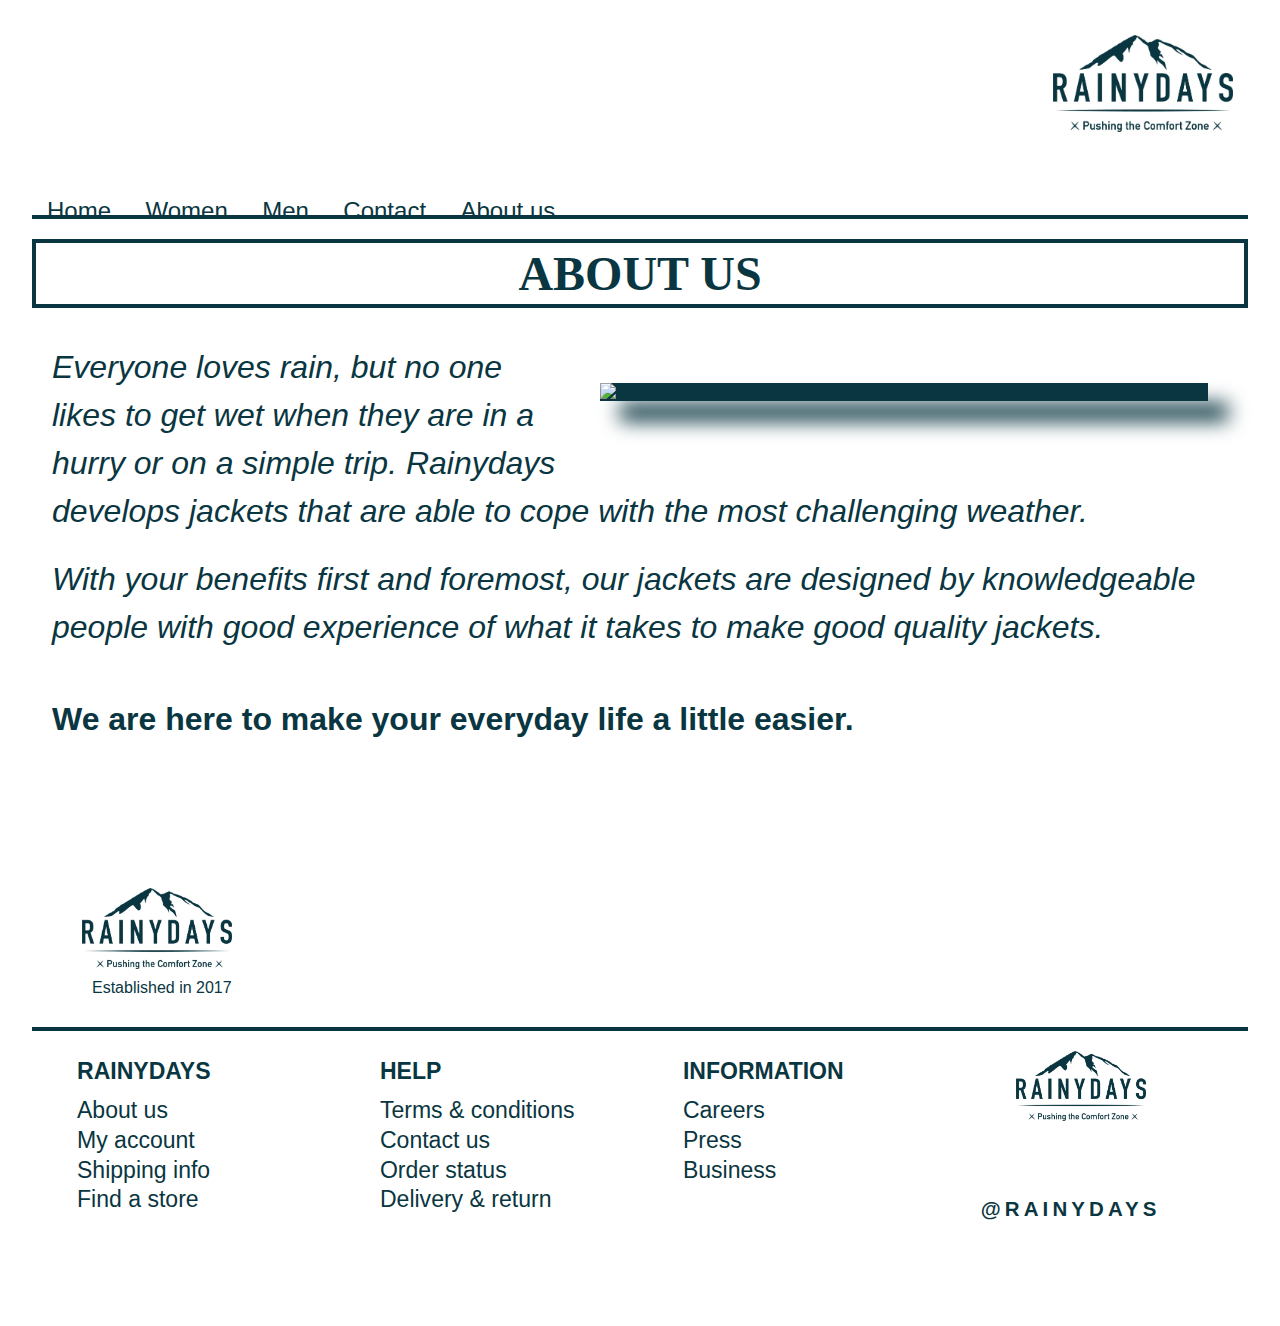
==== about.html @ 6f58545b "update css, update html" ====
<!DOCTYPE html>
<html lang="en">
<head>
    <meta charset="UTF-8">
    <meta http-equiv="X-UA-Compatible" content="IE=edge">
    <meta name="author" content="Rena Hashimi">
    <meta name="description" content="Rainydays - About us"/>
    <meta name="viewport" content="width=device-width, initial-scale=1.0">
    <link rel="stylesheet" href="css/styles.css">
    <script src="https://kit.fontawesome.com/e2e07e46bd.js" crossorigin="anonymous"></script>  
    <title>ABOUT US</title>
</head>
<body>
  <header>
    <div>
      <input type="button" id="back" onclick="history.go(-1);"> 
      <label for="back"><i class="fa-solid fa-arrow-left fa-2x" style="color: #0a3641;"></i></label>
    </div> 
    <div>
      <a href="index.html"><img class="headlogo" src="images/Logo/Logo.jpg" alt="Logo"></a>
    </div>
    <div>
      <input type="checkbox" id="menu-chechbox" />
      <label class="hide" for="menu-chechbox"><i class="fa fa-bars fa-2x" style="color: #0a3641;"></i>
      </label> 
      <nav class="nav1">
        <ul>
          <li><a href="index.html">Home</a></li>
          <li><a href="women.html">Women</a></li>
          <li><a href="men.html">Men</a></li>
          <li><a href="contact.html">Contact</a></li>
          <li><a href="about.html">About us</a></li>
        </ul>
       </nav>   
      </div>
      <div>
        <nav>
          <a class="profile" href="myaccount.html"><i class="fa-solid fa-user fa-2x" style="color: #0a3641;"></i></a>
          <a class="bag" href="cart.html"><i class="fa-solid fa-bag-shopping fa-2x" style="color: #0a3641;"></i></a>
       </nav>
      </div>
    </header>
    <main>
    <div class="line1"></div>
    <div><h1>ABOUT US</h1>
      <section class="ab-content">
        <div>
          <img class="img4" src="images/other/greenjacket-small.jpg" alt="Girl in green jacket">
         </div>
          <div class="ab-p">
            <p class="p1"> Everyone loves rain, but no one likes to get wet when they are in a hurry or on a simple trip. Rainydays develops jackets that are able to cope with the most challenging weather.</p> 
            <p class="p2"> With your benefits first and foremost, our jackets are designed by knowledgeable people with good experience of what it takes to make good quality jackets.</p> 
            <p class="p3">We are here to make your everyday life a little easier.
            </p>
          </div>
         </div>
     </section>
      <div>
         <img class="logo4" src="images/Logo/Logo.jpg"> 
         <p class="p4">Established in 2017</p>
      </div>
    </main>
    <footer>
      <div class="footline"></div>
      <section class="footer-x">
        <div class="foot1">
          <p class="foot-x">rainydays</p>
          <p>About us</p>
          <p>My account</p>
          <p>Shipping info</p>
          <p>Find a store</p>
        </div>
        <div class="foot1">
          <p class="foot-x">help</p>
          <p>Terms & conditions</p>
          <p>Contact us</p>
          <p>Order status</p>
          <p>Delivery & return</p>
        </div>
        <div class="foot1">
          <p class="foot-x">information</p>
          <p>Careers</p>
          <p>Press</p>
          <p>Business</p>
        </div>
          <div class="logos">
            <div> 
              <img class="footlogo" src="images/Logo/Logo.jpg" alt="Logo">
            </div>
           <div class="foot-logo">
            <div class="foot-content"><i class="fa-brands fa-square-instagram" style="color: #0a3641;"></i></div>
            <div class="foot-content"><i class="fa-brands fa-square-facebook" style="color: #0a3641;"></i></div>
            <div class="foot-content"><i class="fa-brands fa-square-twitter" style="color: #0a3641;"></i></div>  
           </div> 
            <p class="foot-lname">@rainydays</p>
          </div>
      </section>
    </footer>
</body>
</html>
---- css/styles.css ----
body {  
    font-family: 'Gill Sans', 'Gill Sans MT', Calibri, 'Trebuchet MS', sans-serif;
    margin: 0px;
    padding:  0px 10px;
    color: #0A3641;
}

ul {
    list-style: none;
    text-decoration: none;
    padding: 0;
    margin: 0;
}


nav li {
    list-style: none;
    text-decoration: none;
}
    
nav a {
    text-decoration: none;
    list-style: none;
}

nav a:hover {
    text-decoration: none;
    list-style: none;
}

h1 {
    display: block;
    font-family:Cambria, Cochin, Georgia, Times, 'Times New Roman', serif;
    font-size: 1.5em;
    list-style: none;
    text-decoration: none;
    text-align: center;
    justify-content: center;
    margin: 20px 0;  
    padding: 3px; 
    width: 100%;
    color: #0A3641;
    box-sizing: border-box;
    border: #0A3641 solid 4px;
    text-align: center;
}

h2, h3, h4  {
    text-decoration: none;
    list-style: none;
    font-size: 1.5em;
}


/*Header*/

header {
    display: grid;
    grid-template-columns: auto auto;
    grid-template-rows: auto auto;
    margin: 10px auto;
}  

.headlogo {
    display: flex;
    max-width: 100px;
    height: auto;
    margin: 15px;
    float: right;
}

#back, .nav1, #menu-chechbox {
    display: none;
}

#menu-chechbox:checked ~ nav {
    background-color: #fff;
    display: flex;
    width: 152px;
    position: absolute;
    float: left;
    line-height: 2;
    padding: 0;  
}

.nav1 a:hover {
    font-weight: bold;
}

.nav1 li {
    font-size: 1em;
    border: 1px solid #0A3641;
    width: 150px;
}

.nav1 a {
    color: #0A3641;   
    margin: 10px 15px;
}

.nav1 ul {
    display: block;
}

label {
    display: flex;
    margin: 22px;
    padding: 0%;
}

.bag, .profile {
    display: block;
    position: relative;
    margin: 20px 10px;
    float: right;
}


/*Index & Home*/

.container-x {
    min-width: 100%;
    justify-content: center;
    align-items: center;
}

.content-x {
    display: flex;
    margin: auto; 
    justify-content: center;
}

.background1 {
    display: block;
    background-image: url(/images/other/woods.jpg);
    height: 450px;
    background-color: #fff;
    background-repeat: no-repeat;
    background-size: cover;
    margin-top: 15px;
    margin-bottom: 15px;
    border: 3px solid #0A3641;
}   

.women, .men {
    display: flex;
    border: 5px solid #fff;
    box-sizing: border-box;
    color: #0A3641;
    margin: 15px 0;
    letter-spacing: 0.3em;
    align-items: center;
    justify-content: center;
    font-weight: bold;
}   

.women a, .men a {
    font-size: 2.5em;
    padding: 5px;
    margin: 20px;
    color: #fff;
    -webkit-text-fill-color: #fff;
    -webkit-text-stroke-width: 3px;
}

.sf p {
    font-family: Cambria, Cochin, Georgia, Times, 'Times New Roman', serif;
    font-size: 2em;
    text-align: center;  
    font-style: italic;
    font-weight: 200;
    letter-spacing: 0.5em;
}

.na-x {
    border-style: none;
    letter-spacing: 0.6em;
}

.na-x2 {

    width: 98%;
    position: relative;
    justify-content: center;
    align-items: center;
}

.na-nav1, .na-nav2 {
    display: flex;
    font-family: Cambria, Cochin, Georgia, Times, 'Times New Roman', serif;
    min-width: 100%;
    border: 4px solid;
    margin: 10px 0px;
    justify-content: space-evenly;
}

.na-nav1{
    border-image: linear-gradient(90deg, #0a3641, #dbdbdb) 30;
}

.na-nav2 {
    border-image: linear-gradient(90deg, #dbdbdb,#0a3641) 30;   
}

.na-img1 {
    width: 130px;
    margin: 10px;
}

.na-img2 {
    width: 130px;
    margin: 10px;
    cursor: pointer;
}

.name-na {
    font-size: 1.5em;
    color: #0A3641;
    margin: 40px 20px;
    font-style: initial;
    justify-content: center;
    letter-spacing: 0.2em;
}

.na-nav1 a, .na-nav2 a {
    text-decoration: none;
    list-style: none;
    cursor: pointer;
}

.na-p {
    font-size: 1.8em;
    font-weight: 300;
    text-align: center;
}


/*About us*/

.line1 {
    display: block;
    border: 2px solid; 
    border-color: #0A3641;
    margin-top: 10px;
}

.aboutus {
    margin-top: 3px;
    font-size: 30px;
    color: #0A3641;
}

.img4 {
    display: flex;
    width: 90%;
    margin: 10px auto 40px;
    justify-content: center;
    align-items: center;
    background: #0A3641;
    box-shadow: 10px 5px 10px #0A3641;
}

.p1 {
    color: #0A3641;
    margin: 20px;
    line-height: 1.5em;
    font-size: 1.5em;
    font-style: italic;
    margin: 10px 20px;
}

.p2 {
    color: #0A3641;
    margin: 20px;
    line-height: 1.5em;
    font-size: 1.5em;
    font-style: italic;
}

.p3 {
    color: #0A3641;
    font-weight: bold;
    font-size: 2em;
    margin: 20px;
    margin-top: 50px;
}

.ab-p {
    display: block;
}

.logo4 {
    display: block;
    width: 80px;
    margin-left: 40px;
    margin-top: 80px;
}

.p4 {
    display: block;
    color: #0A3641;
    margin-left: 30px;
    margin-top: 10px;
    font-size: 0.8em;
}


/*Women & Men*/

.site-name {
    display: block;
    margin: auto;    
    padding: 3px; 
    margin-top: 20px;
    width: 100%;
    color: #0A3641;
    font-size: 60px;
    text-align: center;
    box-sizing: border-box;
    border: #0A3641 solid 4px;
    text-align: center;
    -webkit-text-fill-color: transparent;
    -webkit-text-stroke-width: 3px;
}

.container1 { 
    display: grid; 
    width: 95%;
    grid-template-columns: 1fr 1fr;
    flex-wrap: wrap;
    justify-content: space-around;
    margin: 5px;
    padding: 5px;
    place-items: center;

}

.shop {
    border: #0A3641 solid 1px;
    width: 150px;
    height: 280px;
    margin-bottom: 20px;
}

.shop p {
    font-size: 16px;
    margin: 10px;
}

.shop span {
    float: right;
    font-size: 16px;
}

.shop-image {
    display: block;
    width: 80%;
    height: 150px;
    background-size: contain;
    background-repeat: no-repeat;
    margin: auto;
    padding: 10px;
    margin-top: 10px;
}

.bn {
    border: 1px solid #0A3641;
    box-sizing: border-box;
    background-color: #0A3641;
    width: 100px;
    height: 30px;
    list-style: none;
    font-size: 18px;
    text-align: center;
    margin: auto;
    padding: 4px;
    text-decoration: none;
}

.line5 {
    display: block;
    border: 3px solid; 
    border-color: #0A3641;
    margin-top: 30px;
}

.bn a {
    color: #ffffff;
    text-decoration: none;
    list-style: none;
    text-align: center;
    font-weight: lighter;
}


.img1 {
    background-image: url('/images/Jacket/oxygen.jpg');
}
.img2 {
    background-image: url('/images/Jacket/lake.jpg');
}
.img3 {
    background-image: url('/images/Jacket/ocean.jpg');
}
.img8 {
    background-image: url('/images/Jacket/flora.jpg')
}
.img5 {
    background-image: url('/images/Jacket/ozone.jpg');
}
.img6 {
    background-image: url('/images/Jacket/river.jpg');
}
.img7 {
    background-image: url('/images/Jacket/steam.jpg');

}


/*Product*/

.style1 {
    display: block;
    width: 100%;
    margin: auto;
    justify-content: center;
}

.product1 {
    display: block;
    width: 80%;
    height: auto;
    margin: 30px auto 10px;
}

.linex {
    display: block;
    border: 2px solid; 
    border-color: #0A3641;
    margin-top: 10px;
}

.line2 {
    display: block;
    border: 2px solid; 
    border-color: #0A3641;
    margin-top: 10px;
}


.flora1 {
    border: none;
    font-family: Georgia, 'Times New Roman', Times, serif;
    margin-bottom: 20px;
}

.price {
    display: block;
    color: #0A3641;
    text-align: center;
    font-weight: bold;
    font-size: 2em;
    letter-spacing: 0.5em;
}

.props {
    display: block;
    color: #0A3641;
    text-align: center;
    font-size: 1.3em;
    letter-spacing: 0.1em;
}

.line6 {
    display: block;
    border: 1px solid #0A3641; 
}

.atc {
    display: block;
    border: 3px solid #0A3641;
    box-sizing: border-box;
    list-style: none;
    text-decoration: none;
    width: 250px;
    height: auto;
    font-size: 1.5em;
    text-align: center;
    padding: 20px;
    margin: 25px auto 30px;
}

.atc a {
    list-style: none;
    text-decoration: none;
    color: #0A3641;
    font-weight: bolder;
}

.size {
    display: flex;
    width: 80%;
    justify-content: center;
    align-items: center;
    font-size: 2em;
    margin: 30px auto;
}

.size-x {
    border: 1px solid #0A3641;
    width: 30px;
    justify-content: center;   
    scale: 1.2;
}

.size-x:hover {
    font-weight: bolder;
    background-color: #0A3641;
    border-inline: 2px solid #000;
    color: #fff;
    width: 30px;
    padding: auto;
    justify-content: center;
}

.checkbox {
    display: block;
}

.sizes {   
     display: none;
}

form {   
    display: flex;
}   


/*Contact*/

.c-name {
    text-align: center;
    text-transform: uppercase;
    color: #0A3641;
    margin-top: 30px;
}

.shipping {
    text-align: center;
    font-size: 18px;
    letter-spacing: 2px;
    color: #0A3641;
}

.p-bold { 
    font-weight: bold;
}

.container4 {
    display: block;
    color: #0A3641;
    text-align: center;
}

.content2 {
    font-size: 18px;
    letter-spacing: 2px;
}

.container5 {
    display: flex;
    position: relative;
    width: 80%;
    height: auto;
    align-items: center;
    justify-content: center;
    margin: auto;
    border: 1px solid #0A3641;
}

.line-y {
    display: block;
    border: 2px solid#0A3641;
    margin-top: 10px;
}

.line-x {
    display: block;
    border: 2px solid #0A3641;
    margin-top: 10px;
}

.c-form {
    flex-direction: column;
    width: 95%;
    padding: 15px;
}

.name, .email, .phone {
    display: block;
    font-family:'Lucida Sans', 'Lucida Sans Regular', 'Lucida Grande', 'Lucida Sans Unicode', Geneva, Verdana, sans-serif;
    position: relative;
    background-color: #fff;
    color: #0A3641;
    margin: 10px;
    width: 90%;
    height: 30px;
    border: 1px solid #0A3641;
}

form textarea {
    font-size: 16px;
    width: 90%;
    outline: none;
    justify-content: center;
    margin: 10px;
    border: 1px solid #0A3641;
}

.m-button {
    font-size: 20px;
    background-color: #0A3641;
    color: #fff;
    width: 92%;
    margin: 10px;
    padding: 10px;
    align-items: center;
    text-transform: uppercase;
    font-weight: bold;
}

.medialogo {
    display: flex;
    margin-top: 20px;
    width: 100%;
    justify-content: center;
}

.content3 {
    margin: 10px;
    padding: 20px;
    scale: 3;

}
.logoname {
    text-transform: uppercase;
    font-size: 20px;
    text-align: center;
}


/*Cart / Checkout*/

.ch-name {
    font-family: 'Gill Sans', 'Gill Sans MT', Calibri, 'Trebuchet MS', sans-serif;
    text-transform: uppercase;
}

.os, .bi-text {
    display: block;
    text-transform: uppercase;
    margin-left: 20px;
    font-size: 16px;
    text-align: center;
}

.container6 {
    display: flex;
    width: 300px;
    height: 200px;
    align-items: center;
    justify-content: center;
    margin: auto;
    box-sizing: border-box;
    border: 1px solid #0A3641;
    color: #0A3641;
    flex-grow: 3;
    margin-bottom: 40px;
}

.ch-img {
    min-width: 100px;
    height: 120px;
    border: #0A3641;
    box-sizing: border-box;
    margin-right: 10px;
}

.box3 {
    margin-bottom: 30px;
}

.box4 .bi-text {
    margin: 10px;
}

.ch-text1 {
    width: 160px;
    padding: 5px;
    margin-bottom: 5px;
    font-size: 16px;

}

.ch-text2 {
    width: 160px;
    padding: 5px; 
}

.ch-st {
    text-transform: uppercase;
    font-weight: bold;
    background-color: #e8e9ea;
    margin-bottom: 20px;
}

.ch-text1 span, .ch-text2 span, .ch-st span {
    float: right;
}

.container7, .container8 {
    display: flex;
    width: 90%;
    position: relative;
    align-items: center;
    justify-content: center;
    margin: auto;
    color: #0A3641;
}

.ch-form {
    display: flex;
    align-items: center;
    flex-direction: column;
    flex-shrink: 2;
    color: #0A3641;
    width: 100%;
}

.name1, .address1 {
    width: 250px;
    margin: 10px;
    background-color: #d9d9d9;
}

.city1, .code1 {
    position: relative;
    width: 110px;
    margin: 10px;
    flex-direction: column;
    background-color: #d9d9d9;
}

.ch-form2 {
    display: flex;
    align-items: center;
    flex-direction: column;
    color: #0A3641;
    width: 100%;
}

.creditnr {
    width: 250px;
    margin: 10px;
    background-color: #d9d9d9;
}

.mount, .year, .cvv {
    position: relative;
    width: 62px;
    margin: 10px;
    flex-direction: column;
    background-color: #d9d9d9;
}

.ch-form3 {
    display: flex;
    flex-direction: column;
    width: 150px;
    margin: auto;
    justify-content: center;
    align-items: center;
}

.pay-logo {
    display: flex;
    border: 2px solid #0A3641;
    box-sizing: border-box;
    flex-direction: row;
    padding: 5px;
}

.content5 {
    margin: 5px;
    padding: 3px;
    scale: 1.5;
}

.w-a {
    font-size: 18px;
    margin-bottom: -15px;
}

.ch-button {
    background-color: #0A3641;
    width: 200px;
    font-size: 20px;
    margin-top: 20px;
    padding: 10px;
}

.ch-button a {
    text-decoration: none;
    list-style: none;
    color: #fff; 
}


/*Success*/

.success1 {
    display: block;
    width: 90%;
    justify-content: center;
    align-items: center;
    color: #0A3641;
    margin: auto;
}

.ty {
    display: flex;
    font-size: 3em;
    border: none;
    text-align: center;
    margin-top: 30px;
}

.ty-p {
    font-size: 1.5em;
    text-align: center;
    font-style: italic;
    margin-top: -25px;
}

.summary {
    display: flex;
    border: 1px solid #0A3641;
    font-size: 1em;
    align-items: center;
    justify-content: center;
    text-align: center;
    margin: 70px auto 60px;
    padding: 10px ;
}

.container9 {
    width: 100%;
    margin: auto;
}

.container9 img {
    display: block;
    width: 90px;
}

.sum1, .sum2, .sum3 { 
    display: flex;
    font-size: 1em;
    align-items: center;
    justify-content: center;
    text-align: center;
    padding: 10px;
    margin-bottom: 30px;
}

.sum1 p, .sum2 p, .sum3 p{ 
    display: block;
    width: 60%;
    padding: 10px;
    text-align: left;
}

.returnbt {
    display: block;
    border: 3px solid #0A3641;
    background-color: #fff;
    box-sizing: border-box;
    width: 250px;
    height: auto;
    font-size: 1.5em;
    text-align: center;
    margin-top: 20px;
    margin: auto;
    padding: 10px;
}

.returnbt a {
    text-decoration: none;
    list-style: none;
    color: #0A3641; 
}


/*My account*/

.mah1 {
    border: none;
    font-size: 2.5em;
    text-align: left;
    margin: 30px;
    margin-bottom: 60px;
}

.ma-form h2, .ma h3  {
    font-size: 2.2em;
    font-weight: 600;
}

.ma-form {
    display: block;
    width: 100%;
    color: #0A3641;
    font-weight: 400;
}

.email-ma, .password-ma, .email-ma2 {
    display: block;
    margin: 30px;
    width: 60%;
    height: 20px;
    font-weight: 700;
}

.ma-p1, .ma-p2 {
    margin-left: 30px;
    font-size: 1em;
    margin-top: -20px;
    margin-bottom: 20px;
}

.ma-p2 {
    margin-top: 20px;
}

.m-a-button {
    margin: 0px 30px 20px;
    background-color: #fff;
    color: #0A3641;
    font-size: 1.3em;
    border: 2px solid #0A3641;
    box-sizing: border-box;
}

.ma-join {
    margin-left: 30px;
    width: 70%;
}

.ma-form2 {
    display: block;
    color: #0A3641;
}


/*Footer*/

footer {
    min-height: 150px;
}

.footer-x {
    display: flex;
    height: 110%;
    font-size: 0.8em;
    margin: 10px 0px; 
    justify-content: space-around;
}

.foot1 {
    width: 25%;
    font-size: 0.9em;
    line-height: 1.2em;
    font-weight: 400;
    padding: 5px;
}

.foot1 p {
    margin: 2px 0;
}

.foot-x {
    text-transform: uppercase;
    font-weight: 600; 
    padding: 0 0 10px 0;
}

.logos {    
    display: grid;
    grid-template-rows: auto;
    float: right;
    justify-content: right;
}

.footlogo {
    display: block;
    float: right;
    width: 60px;  
    margin-right: 10px;
}

.foot-logo {
    display: flex;
    width: 60px;
    scale: 1.4;
    float: right;
    margin: 10px;
  
}

.foot-content {
    padding: 0px 5px;
    float: right;
}

.foot-lname {
    text-transform: uppercase;
    font-size: 0.7em;
    font-weight: 600;
    float: right;
    letter-spacing: 0.2em;
    margin-right: 6px;
    margin-top: -20px;
}

.line-end {
    border: 2px solid #0A3641;
    margin-top: 10px;
}

.footline {
    margin-top: 30px;
    display: block;
    border: 2px solid #0A3641;
}


/*MEDIA*/

@media only screen and (min-width: 570px) and (max-width: 749px) {



/*All html*/

h1 {
    text-align: center;
    font-size: 2em;
} 
   
/*Header*/    


header {
    display: grid;
}
    
.headlogo {
    min-width: 120px;
    height: auto;
    margin-top: 20px;
}

#menu-chechbox:checked ~ nav {
    width: 180px;
}

.nav1 li  {
    font-size: 1.5em;
    width: 180px;
}
    


/*Index & Home*/  
    
.women a, .men a {
    font-size: 3em;
    padding: 20px;
    height: auto;
}

.na-x2 {
    width: 90%;
    margin: auto;
}

.na-nav1, .na-nav2 {
    width: 100%;
    justify-content: space-evenly;
    
}

.na-img1, .na-img2 {
    width: 170px;
}

.name-na {
    font-size: 2em;
    margin: 50px 20px;
    letter-spacing: 0.4em;
}

.na-p {
    font-size: 2em;
    font-weight: 400;
}


/*About us*/

.img4 {
    background-image: url('/images/Other/greenjacket\ –\ medium.jpeg'); 
}
    

.p1, .p2 {
    font-size: 2em;
    margin-top: 30px;
}

.p3 {
    font-size: 2em;
    margin-bottom: 40px;
}

.logo4 {
    min-width: 120px;
    margin-top: 80px;
    margin-left: 40px;
}

.p4 {
    font-size: 1.2em;
    margin-left: 30px;
}

  
/*Women & Men*/
   

.container1 {
    display: grid;
    grid-template-columns: repeat(3, 1fr);
    width: 95%;
}

.shop {
    width: 180px;
}

.shop p {
    font-size: 18px;
    margin: 25px 20px 5px;
}
    
.shop span {
    float: right;
    font-size: 18px;
}

.bn {
    width: 80%;
}

.shop-image {
    width: 70%;
    margin: auto;
    margin-top: 10px;   
}


/*Contact*/

.container5 {
    width: 60%;
}

.foot-lname {
    font-size: 1.1em;
}



/*Product*/

.product1 {
    display: block;
    width: 50%;
}

.props {
    font-size: 1.4em;
}

.size-x {
    scale: 1.4;
}

    
/*Success*/
    
.success1 {
    display: block;
    width: 80%;
}
    
.ty {
    font-size: 3em;
}
    
.ty-p {
    font-size: 1.7em;
}
    
.summary {
    font-size: 1.2em;
}
    
.container9 img {
    display: block;
    margin: auto;
    justify-content: space-evenly;
    margin-top: 20px;
}
    
.sum1, .sum2, .sum3 { 
    display: block;
    width: 55%;
    margin: auto;
    border: 1px solid #0A3641;
    font-size: 1.2em;
    margin-bottom: 20px;
}
    
.sum1 p, .sum2 p, .sum3 p { 
    text-align: center;
    width: 90%;
}
    
.returnbt {
    margin-top: 40px;
}
    

/*Footer*/

.foot1 {
    font-size: 1.3em;
}

.footlogo {
    width: 80px;  
    margin: 10px 20px 30px;
}

.foot-logo {
    width: 60px;
    scale: 2;
 

}

.foot-lname {
    margin-right: 5px;
    margin-top: -3px;
}

.foot-content {
    margin: 2px;
}

}

@media only screen and (min-width: 750px) and (max-width: 999px) {

 /*All html*/

h1 {
    text-align: center;
    font-size: 3em;
}


 /*Header*/    

.headlogo {
    min-width: 140px ;
    height: auto;
}
    
.nav1 a {
    font-size: 2em;
}

#menu-chechbox:checked ~ nav {
    width: 200px;
}

.nav1 li  {
    font-size: 1em;
    width: 200px;
}


 /*Index & Home*/
    
.women a, .men a {
    font-size: 3.5em;
    padding: 10px;
    height: auto;
}

.na-x2 {
    width: 90%;
    margin: auto;
    margin-top: 50px;
}

.na-img1, .na-img2 {
    width: 230px;
    margin: 20px;
    padding: 5px;
}

.name-na {
    font-size: 3em;
    margin: 50px 20px;
    letter-spacing: 0.4em;
}

.na-p {
    font-size: 3em;
    font-weight: 400;
}


 /*About us*/   

.img4 {
    max-width: 90%;
    height: auto;
    margin: auto;
    background-image: url('/images/Other/greenjacket-medium.jpg'); 
}
    
.line1 {
    margin-top: 20px;
}

.p1, .p2, .p3, .p4 {
    font-size: 2.5em;
    margin: 40px;
}

.logo4 {
    margin: 0;
    min-width: 200px;
    margin-left: 50px;
    margin-top: 150px;
} 

.p4 {
    font-size: 1.5rem;
    margin-left: 45px;
}

    
/*Women & Men*/    
   
.container1 {
    display: grid;
    grid-template-columns: repeat(3, 1fr);
    width: 95%;
}

.shop {
    width: 200px;
}

.shop p {
    font-size: 18px;     
    margin: 30px 20px 10px;
}
    
.shop span {
    float: right;
    font-size: 18px;
}

.bn {
    width: 80%;
}
    
.shop-image {
    width: 60%;
    margin: auto;
    margin-top: 15px;
}

    
/*Contact*/

.name, .email, .phone {
    width: 60%;   
}


/*Product*/

.product1 {
    display: block;
    width: 50%;
}

.price {
    font-size: 2.6em;
}

.props {
    font-size: 1.9em;
}

.atc {
    margin: 40px auto;
}

.size-x {
    scale: 1.7;
}


/*Checkout*/
    
.container6 {
    display: grid;
    grid-template-columns: auto auto;
    width: 500px;
    height: 300px;
    padding: 10px;
    font-size: 24px;
}  

.ch-text1, .ch-text2, .ch-st {
    width: 250px;
    font-size: 22px;
}
    
.ch-img {
    margin: 20px;
    width: 180px;
    height: auto;
}

.box3 h2, .box4 h3, .box5 h3 {
    font-size: 1.2em;
}

.container7 input, .container8 input {
    font-size: 20px;
}

.name1, .address1, .creditnr {
    width: 310px;
}

.city1, .code1 {
    width: 140px;
}

.mount, .year, .cvv {
    width: 82px
}

.ch-button {
    width: 220px;
    font-size: 24px;
}


/*Success*/
    
.success1 {
    display: block;
    width: 90%;
    justify-content: center;
    align-items: center;
    color: #0A3641;
    margin: auto;
}
    
.ty {
    font-size: 4em;
}
    
.ty-p {
    font-size: 2em;
}
    
.summary {
    font-size: 1.5em;
}
    
.container9 {
    display: flex;
    width: 95%;
    padding: 10px;
}
    
.container9 img {
    margin: auto;
    justify-content: space-evenly;
    margin-top: 20px;
}
    
.sum1, .sum2, .sum3 { 
    display: block;
    width: 33%;
    margin: 0 10PX;
    border: 1px solid #0A3641;
    font-size: 1.2em;
    margin-bottom: 20px;
}
    
.sum1 p, .sum2 p, .sum3 p { 
    text-align: center;
    width: 90%;
}
    
.returnbt {
    margin-top: 40px;
}


/*My account*/

.ma-container {
    display: flex;
    margin: 0px 40px;
}

.email-ma, .password-ma, .email-ma2 {
    width: 70%;
    font-weight: 900;
}

.ma-p1, .ma-p2 {
    font-size: 1.2em;
}

.ma-form2 {
    margin-top: 115px;
}


/*Footer*/

.footer-x {
    margin: 10px;
}

.foot1 {
    font-size: 1.8em;
}

.footlogo {
    width: 100px;
    margin-bottom: 20px; 

}

.foot-logo {
    justify-content: right;
    width: 80px;
    scale: 2.4;
    margin: auto;
    margin-left: 30px;

}

.foot-lname {
    font-size: 1.3em;
    margin: 2px 20px;
  
}

.foot-content {
    margin: 2px;
    padding: 2px;
}


}

   
@media only screen and (min-width: 1000px) {

/*All html*/

body {
    width: 95%;
    margin: auto;

}
    
h1 {
    text-align: center;
    font-size: 3em;
}


/*Header*/ 
    
header {
   display: grid;
   grid-template-columns: auto auto;
   grid-template-rows: 1fr auto;
   margin-top: 20px;
}
    
.headlogo {
    min-width: 180px;
    height: auto;
}

.fa-solid {
    scale: 1.3;
    margin: 15px;
}

.hide {
    display: none;
} 
    
.nav1 {
    display: block;
    position: absolute;  
}

.nav1 li {
    display: inline;
    border: none;
    font-size: 1.5em; 
}

.nav1 ul {
    visibility: visible;
    border: none;
    margin-top: 50px;
    width: auto;
}
    
.nav1 a {
    margin-left: 15px; 
    justify-content: space-evenly;
}

.nav1 a:hover {
    font-weight: 700;
}


/*Index & Home*/
  
.content-x ul{
    display: flex;
    flex-direction: row;
}
    
.women, .men {
    min-width: 350px;
    height: auto;
    margin: 20px;  
    padding: 30px;
    font-size: 1.2em;
}   

.sf {
    font-size: 1.5em;
}

.women a, .men a {
    font-size: 2.5em;
    padding: 5px;
    margin: 10px;
    color: #fff;
}

.women a, .men a {
    font-size: 2.5em;
    margin: 15px;
    -webkit-text-stroke-width: 2px;
}

.na-x2 {
    width: 85%;
    margin: auto;
}

.na-nav1, .na-nav2 {
    width: 100%;
    border: 4px solid;
}
.na-nav1{
    border-image: linear-gradient(90deg, #0a3641, #dbdbdb) 30;
}

.na-nav2 {
    border-image: linear-gradient(90deg, #dbdbdb,#0a3641) 30;
}

.na-img1, .na-img2 {
    width: 300px;
    
}

.name-na {
    font-size: 4em;
    margin: 100px 10px auto 30px;
    letter-spacing: 0.4em;
}

.na-p {
    font-size: 4em;
    font-weight: 400;
    margin-top: 0;
}


/*Women & Men*/   

.container1 {
    display: grid;
    grid-template-columns: 1fr 1fr 1fr;
    grid-row: 1fr 1fr;
    width: 90%;
    margin: auto;
}

.shop {
    flex-wrap: wrap;
    width: 250px;
    height: 450px; 
    margin: 10px;
    flex-grow: 2;
}

.shop-image {
    width: 90%;
    height: 300px;
    margin: auto;
    margin-top: 20px;
    align-items: center;
    padding: 0%;
}

.shop p {
    font-size: 25px;
    margin: 25px 20px 15px;
}
    
.shop span {
    float: right;
    font-size: 28px;
    font-weight: bold;
}

.bn {
    width: 210px;
    height: 45px;
    font-size: 30px;
    margin: auto;
}
    

/*About us*/

.ab-content {
    max-width: 100%;
}

.img4 {
    display: block;
    max-width: 50%;
    min-width: 300px;
    float: right;
    margin: 40px;
    background: #0A3641;
    box-shadow: 20px 20px 20px #0A3641;   
}

.p1 {
    font-size: 2em;
    margin-top: 35px;
    text-align: left;
}

.p2, .p3  {
    font-size: 2em;
    text-align: left;
}

.logo4 {
    min-width: 150px;
    margin-left: 50px;
    margin-top: 150px;
}

.p4 {
    font-size: 1rem;
    margin-left: 60px;
}

.line1 {
    margin-top: 10px;
}
    
    
/*Product*/

.flora1 {
    margin-bottom: 40px;
    text-align: center;
    font-size: 3em;
}

.linex {
    opacity: 10%;
    height: 70px;
}

.style1 {
    display: flex;
    margin: 50px auto;
    flex-shrink: 2;
    width: 100%;
}

.product1 {
    display: block;
    width: 100%;
    max-width: 350px;
    align-items: center;
    padding: 0px 40px 0px 0px;
    margin: 0px 40px;
}

.price {
    display: block;
    font-size: 3em;
    font-weight: bold;
    text-align: center;
    margin: 30px auto 250px;
    letter-spacing: 0.5rem;
}

.props {
    font-size: 1.4em;
    text-align: center;
    padding: 0px 40px;
    margin: 0px 5px 20px
}

.props h2 {
    text-transform: uppercase;
    letter-spacing: 0.2em;
    font-size: -0.5em;

}
       
.atc li {
    display: flex; 
    justify-content: left; 
    margin: 20px 80px;
}    

.atc a { 
    font-size: 1em;
}

.atc {
    min-width: 60%; 
    height: auto;
    text-align: center;  
    justify-content: center;
}

.pro-b {
    display: block;
    width: 25%;
}

.size {
    display: flex;
    margin-top: 40px 80px;
    justify-content: center;
    font-size: 2em;
}

.size::before {
    position: absolute;
    content: "";
    height: 3px;
    width: 120px;
    float: right;
    opacity: 30%;
    background-color: #0A3641;
    margin-top: -100px    
}

.size-x {
    border: 1px solid #0A3641;
    justify-content: center;
    margin: 20px;
    scale: 1.3;
}
    

/*Contact*/

.container-contact {
    display: grid;
    grid-template-columns: auto auto;
    grid-template-rows: auto auto;
}

.container4 p, .shipping p, .logoname {
font-size: 24px;
}

.content4  {
    margin: 5px;
}

.container5 {
    max-width: 500px;
    margin-bottom: 30px;
}

.line-y {
    display: block;
    border-radius: 50%;
    width: 400px;
    margin: auto;
}

.line-x {
    position: absolute;
    left: 50%;
    height: 800px;
    margin: auto;
    border-radius: 50%;
}

.medialogo {
    margin-top: 80px;
}


/*Checkout*/
 
.content4 {
    display: grid;
    grid-template-columns: auto auto;
    width: 1000px;
    margin: auto;
}
    
.container6 {
    display: block;
    width: 400px;
    height: 590px;
    font-size: 24px;
    padding: auto;
}  

.ch-text1, .ch-text2, .ch-st {
    width: 350px;
    font-size: 24px;
    font-weight: 700;
    padding: 3px 20px;
}
    
.ch-img {
    margin: 30px;
    margin-left: 100px;
    width: 50%;
    height: auto;
}

.box3 h2, .box4 h3, .box5 h3 {
    font-size: 1.2em;
}

.container7 input, .container8 input {
    font-size: 20px;
}

.box5 h3 {
    margin-top: 70px
}
   
.ch-form3 {
    margin-top: 50px;
}

.name1, .address1, .creditnr {
    width: 310px;
}

.city1, .code1 {
    width: 140px;
}

.mount, .year, .cvv {
    width: 82px
}

.content5 {
    margin: 10px;
    scale:2;
}

.ch-button {
    width: 250px;
    font-size: 26px;
}


/*Success*/
    
.success1 {
    display: block;
    width: 70%;
    justify-content: center;
    align-items: center;
    color: #0A3641;
    margin: auto;
}
    
.ty {
    font-size: 4em;
}
    
.ty-p {
    font-size: 2em;
}
    
.summary {
    font-size: 1.8em;
    margin-bottom: 90px;
}
    
.container9 {
    display: flex;
    width: 100%;
    margin: 0PX;
}
    
.container9 img {
    display: block;
    margin: auto;
    justify-content: space-evenly;
    margin-top: 20px;
}
    
.sum1, .sum2, .sum3 { 
    display: block;
    width: 33%;
    margin: 10PX;
    border: 1px solid #0A3641;
    font-size: 1.2em;
    margin-bottom: 20px;
}
    
.sum1 p, .sum2 p, .sum3 p { 
    text-align: center;
    width: 80%;
    margin: auto;
}
    
.returnbt {
    margin-top: 40px;
}
    

/*My account*/

.ma-container {
    margin: 0px 40px;
}

.ma-form h2 {
    font-size: 2em;
}
    
.ma-form {
    display: block;
    border: 4px solid #0A3641;
    margin: 40px auto;
    padding: 10px 10px 30px;
    width: 500px;
    color: #0A3641;
    font-weight: 500;
    font-size: 1.3em;

}

.ma-form2 {
    display: flex;
    margin: 40px auto 0px;
    color: #0A3641;
    border: 4px solid #0A3641;
    border-radius: 50px;
    min-width: 800px;
    max-width: 1100px;
    justify-content: center;
    align-items: center;
    font-size: 1.5em;
}

.ma-join {
    max-width: 70%; 
    font-size: 1.4rem;
}

.email-ma, .password-ma {
    font-size: 0.8em;
}
    
.email-ma2 {
    width: 80%;
    font-size: 0.8em;
}

.m-a-button {
    height: 40px;
    margin-top: 20px;
}

.ma-p1, .ma-p2 {
    margin-bottom: -8px;
}
    
      
/*Footer*/

footer { 
    height: 250px;
}

.footer-x {
    width: 90%;
    margin: auto 40px;
    justify-content: center;
    margin-top: 20px;
}
    
.foot1 {
   
    font-size: 1.8em;
    width: 30%;
}

.footlogo {
    width: 130px;
    margin-bottom: 40px; 
    margin-right: 20px;
}

.foot-logo {
    scale: 2.8;
    margin-left: 60px;
}

.foot-lname {
    font-size: 1.6em;
    margin-top: -80px;
}
}

@media only screen and (min-width: 1800px) {

body {
    width: 80%;
    height: 100vh;
    margin: auto;
 }

 /*Header*/

 header {
    width: 90%;
    margin: auto;
 }

 .fa-2x {
    font-size: 2.4em;
 }

 .nav1 li { 
    font-size: 2em;
 }


/*Index / Home*/

.na-x2 {
    max-width: 70%;
}


/*Success*/

.success1 {
    width: 70%;
    margin: auto;
}


/*Footer*/

.footline {
    margin-bottom: 40px;
}

.footer-x {
    width: 80%;
    margin: auto;
    font-size: 1em;
}

.footlogo {
    width: 160px;
}

.foot-lname {
    margin-top: -60px;
}
}
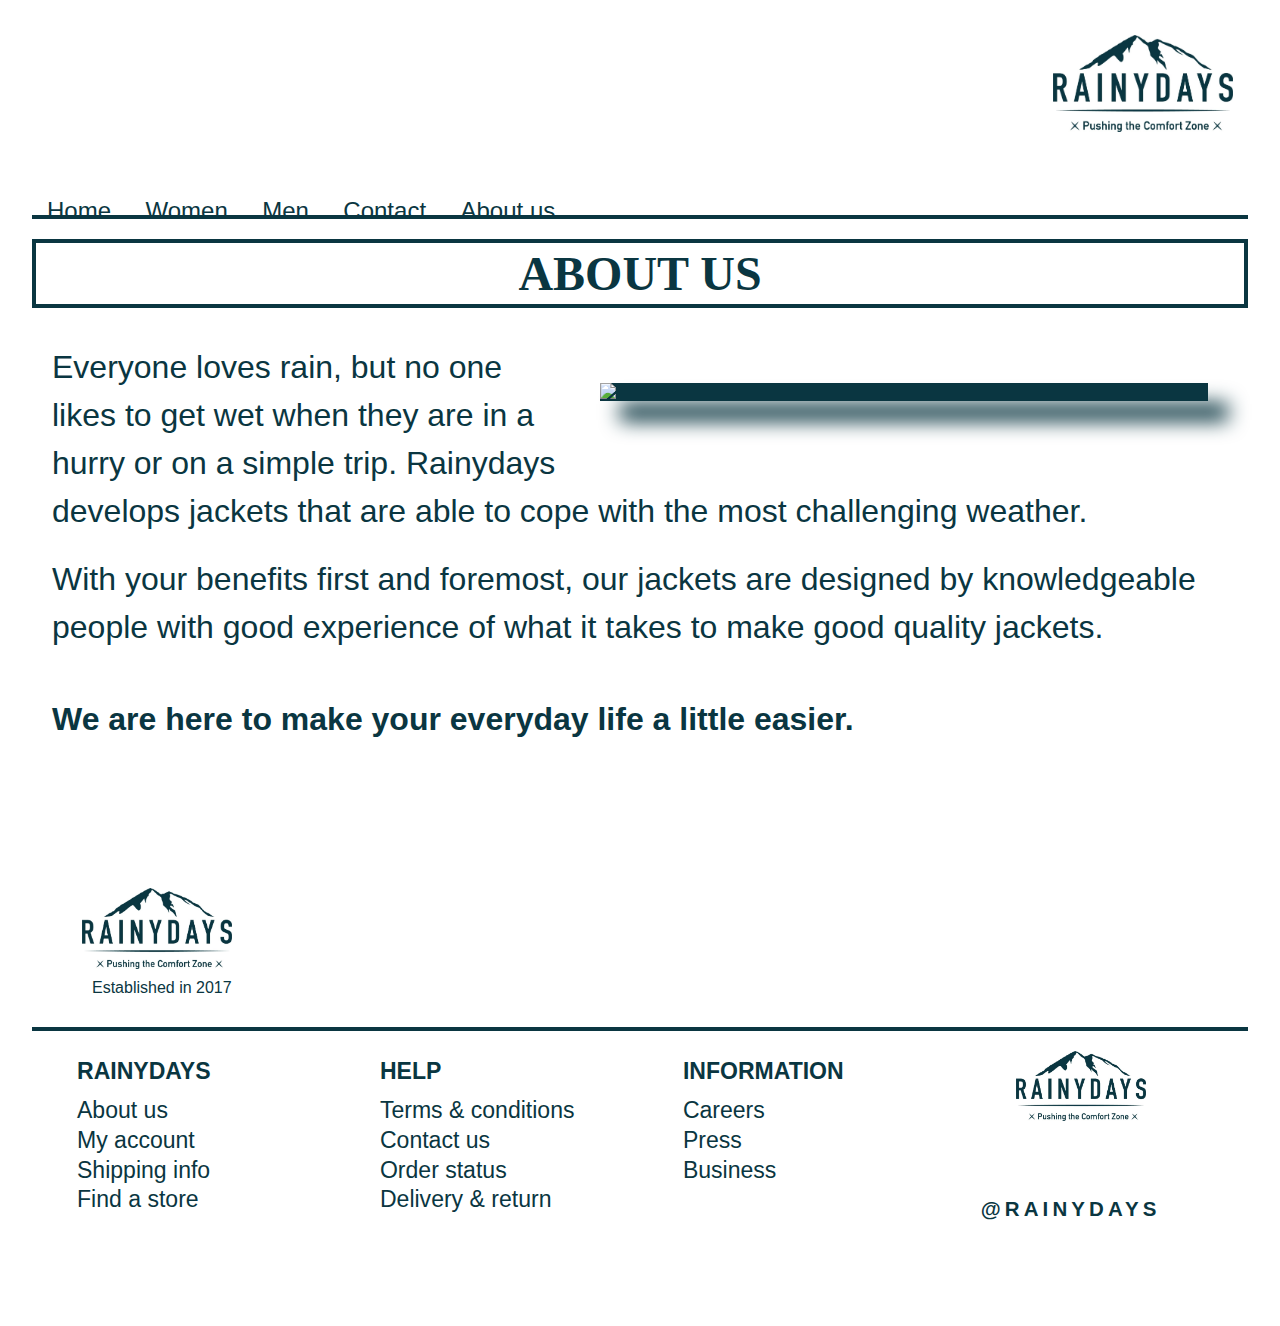
==== commit 94c5d084: "Update all" ====
--- a/about.html
+++ b/about.html
@@ -31,70 +31,68 @@
           <li><a href="contact.html">Contact</a></li>
           <li><a href="about.html">About us</a></li>
         </ul>
-       </nav>   
-      </div>
-      <div>
-        <nav>
-          <a class="profile" href="myaccount.html"><i class="fa-solid fa-user fa-2x" style="color: #0a3641;"></i></a>
-          <a class="bag" href="cart.html"><i class="fa-solid fa-bag-shopping fa-2x" style="color: #0a3641;"></i></a>
-       </nav>
-      </div>
-    </header>
-    <main>
+      </nav>   
+    </div>
+    <div>
+      <nav>
+        <a class="profile" href="myaccount.html"><i class="fa-solid fa-user fa-2x" style="color: #0a3641;"></i></a>
+        <a class="bag" href="cart.html"><i class="fa-solid fa-bag-shopping fa-2x" style="color: #0a3641;"></i></a>
+      </nav>
+    </div>
+  </header>
+  <main>
     <div class="line1"></div>
     <div><h1>ABOUT US</h1>
-      <section class="ab-content">
-        <div>
-          <img class="img4" src="images/other/greenjacket-small.jpg" alt="Girl in green jacket">
-         </div>
-          <div class="ab-p">
-            <p class="p1"> Everyone loves rain, but no one likes to get wet when they are in a hurry or on a simple trip. Rainydays develops jackets that are able to cope with the most challenging weather.</p> 
-            <p class="p2"> With your benefits first and foremost, our jackets are designed by knowledgeable people with good experience of what it takes to make good quality jackets.</p> 
-            <p class="p3">We are here to make your everyday life a little easier.
-            </p>
-          </div>
-         </div>
-     </section>
+    <section class="ab-content">
       <div>
-         <img class="logo4" src="images/Logo/Logo.jpg"> 
-         <p class="p4">Established in 2017</p>
+        <img class="img4" src="images/other/greenjacket-small.jpg" alt="Girl in green jacket">
       </div>
-    </main>
-    <footer>
-      <div class="footline"></div>
-      <section class="footer-x">
-        <div class="foot1">
-          <p class="foot-x">rainydays</p>
-          <p>About us</p>
-          <p>My account</p>
-          <p>Shipping info</p>
-          <p>Find a store</p>
+        <div class="ab-p">
+          <p class="p1"> Everyone loves rain, but no one likes to get wet when they are in a hurry or on a simple trip. Rainydays develops jackets that are able to cope with the most challenging weather.</p> 
+          <p class="p2"> With your benefits first and foremost, our jackets are designed by knowledgeable people with good experience of what it takes to make good quality jackets.</p> 
+          <p class="p3">We are here to make your everyday life a little easier.</p>
         </div>
-        <div class="foot1">
-          <p class="foot-x">help</p>
-          <p>Terms & conditions</p>
-          <p>Contact us</p>
-          <p>Order status</p>
-          <p>Delivery & return</p>
+      </div>
+    </section>
+    <div>
+      <img class="logo4" src="images/Logo/Logo.jpg"> 
+      <p class="p4">Established in 2017</p>
+    </div>
+  </main>
+  <footer>
+    <div class="footline"></div>
+    <section class="footer-x">
+      <div class="foot1">
+        <p class="foot-x">rainydays</p>
+        <p>About us</p>
+        <p>My account</p>
+        <p>Shipping info</p>
+        <p>Find a store</p>
+      </div>
+      <div class="foot1">
+        <p class="foot-x">help</p>
+        <p>Terms & conditions</p>
+        <p>Contact us</p>
+        <p>Order status</p>          <p>Delivery & return</p>
+      </div>
+      <div class="foot1">
+        <p class="foot-x">information</p>
+        <p>Careers</p>
+        <p>Press</p>
+        <p>Business</p>
+      </div>
+      <div class="logos">
+        <div> 
+          <img class="footlogo" src="images/Logo/Logo.jpg" alt="Logo">
         </div>
-        <div class="foot1">
-          <p class="foot-x">information</p>
-          <p>Careers</p>
-          <p>Press</p>
-          <p>Business</p>
-        </div>
-          <div class="logos">
-            <div> 
-              <img class="footlogo" src="images/Logo/Logo.jpg" alt="Logo">
-            </div>
-           <div class="foot-logo">
-            <div class="foot-content"><i class="fa-brands fa-square-instagram" style="color: #0a3641;"></i></div>
-            <div class="foot-content"><i class="fa-brands fa-square-facebook" style="color: #0a3641;"></i></div>
-            <div class="foot-content"><i class="fa-brands fa-square-twitter" style="color: #0a3641;"></i></div>  
-           </div> 
-            <p class="foot-lname">@rainydays</p>
-          </div>
-      </section>
-    </footer>
+        <div class="foot-logo">
+          <div class="foot-content"><i class="fa-brands fa-square-instagram" style="color: #0a3641;"></i></div>
+          <div class="foot-content"><i class="fa-brands fa-square-facebook" style="color: #0a3641;"></i></div>
+          <div class="foot-content"><i class="fa-brands fa-square-twitter" style="color: #0a3641;"></i></div>  
+          </div> 
+        <p class="foot-lname">@rainydays</p>
+      </div>
+    </section>
+  </footer>
 </body>
 </html>--- a/css/styles.css
+++ b/css/styles.css
@@ -12,7 +12,6 @@
     padding: 0;
     margin: 0;
 }
-
 
 nav li {
     list-style: none;
@@ -262,20 +261,14 @@
 }
 
 .p1 {
+    margin: 10px 20px;
+}
+
+.p1, .p2 {
     color: #0A3641;
     margin: 20px;
     line-height: 1.5em;
     font-size: 1.5em;
-    font-style: italic;
-    margin: 10px 20px;
-}
-
-.p2 {
-    color: #0A3641;
-    margin: 20px;
-    line-height: 1.5em;
-    font-size: 1.5em;
-    font-style: italic;
 }
 
 .p3 {
@@ -392,7 +385,6 @@
     text-align: center;
     font-weight: lighter;
 }
-
 
 .img1 {
     background-image: url('/images/Jacket/oxygen.jpg');
@@ -1015,7 +1007,6 @@
     scale: 1.4;
     float: right;
     margin: 10px;
-  
 }
 
 .foot-content {
@@ -1081,7 +1072,6 @@
 }
     
 
-
 /*Index & Home*/  
     
 .women a, .men a {
@@ -1123,7 +1113,6 @@
     background-image: url('/images/Other/greenjacket\ –\ medium.jpeg'); 
 }
     
-
 .p1, .p2 {
     font-size: 2em;
     margin-top: 30px;
@@ -1147,7 +1136,6 @@
 
   
 /*Women & Men*/
-   
 
 .container1 {
     display: grid;
@@ -1191,7 +1179,6 @@
 }
 
 
-
 /*Product*/
 
 .product1 {
@@ -1267,8 +1254,6 @@
 .foot-logo {
     width: 60px;
     scale: 2;
- 
-
 }
 
 .foot-lname {
@@ -1284,7 +1269,7 @@
 
 @media only screen and (min-width: 750px) and (max-width: 999px) {
 
- /*All html*/
+/*All html*/
 
 h1 {
     text-align: center;
@@ -1292,7 +1277,7 @@
 }
 
 
- /*Header*/    
+/*Header*/    
 
 .headlogo {
     min-width: 140px ;
@@ -1313,7 +1298,7 @@
 }
 
 
- /*Index & Home*/
+/*Index & Home*/
     
 .women a, .men a {
     font-size: 3.5em;
@@ -1345,10 +1330,10 @@
 }
 
 
- /*About us*/   
+/*About us*/   
 
 .img4 {
-    max-width: 90%;
+    width: 800px;
     height: auto;
     margin: auto;
     background-image: url('/images/Other/greenjacket-medium.jpg'); 
@@ -1576,7 +1561,6 @@
 .footlogo {
     width: 100px;
     margin-bottom: 20px; 
-
 }
 
 .foot-logo {
@@ -1585,13 +1569,11 @@
     scale: 2.4;
     margin: auto;
     margin-left: 30px;
-
 }
 
 .foot-lname {
     font-size: 1.3em;
     margin: 2px 20px;
-  
 }
 
 .foot-content {
@@ -1599,7 +1581,6 @@
     padding: 2px;
 }
 
-
 }
 
    
@@ -1610,7 +1591,6 @@
 body {
     width: 95%;
     margin: auto;
-
 }
     
 h1 {
@@ -1787,6 +1767,7 @@
 
 .ab-content {
     max-width: 100%;
+    margin: auto;
 }
 
 .img4 {
@@ -1875,7 +1856,6 @@
     text-transform: uppercase;
     letter-spacing: 0.2em;
     font-size: -0.5em;
-
 }
        
 .atc li {
@@ -1935,7 +1915,7 @@
 }
 
 .container4 p, .shipping p, .logoname {
-font-size: 24px;
+    font-size: 24px;
 }
 
 .content4  {
@@ -2113,7 +2093,6 @@
     color: #0A3641;
     font-weight: 500;
     font-size: 1.3em;
-
 }
 
 .ma-form2 {
@@ -2187,7 +2166,9 @@
     font-size: 1.6em;
     margin-top: -80px;
 }
-}
+
+}
+
 
 @media only screen and (min-width: 1800px) {
 
@@ -2195,31 +2176,39 @@
     width: 80%;
     height: 100vh;
     margin: auto;
- }
-
- /*Header*/
-
- header {
+}
+
+/*Header*/
+
+header {
     width: 90%;
     margin: auto;
- }
-
- .fa-2x {
+}
+
+.fa-2x {
     font-size: 2.4em;
- }
-
- .nav1 li { 
+}
+
+.nav1 li { 
     font-size: 2em;
- }
-
-
-/*Index / Home*/
+}
+
+
+/*Index - Home*/
 
 .na-x2 {
     max-width: 70%;
 }
 
 
+/*About us*/
+
+.ab-content {
+    max-width: 90%;
+    margin: auto;
+}
+
+
 /*Success*/
 
 .success1 {
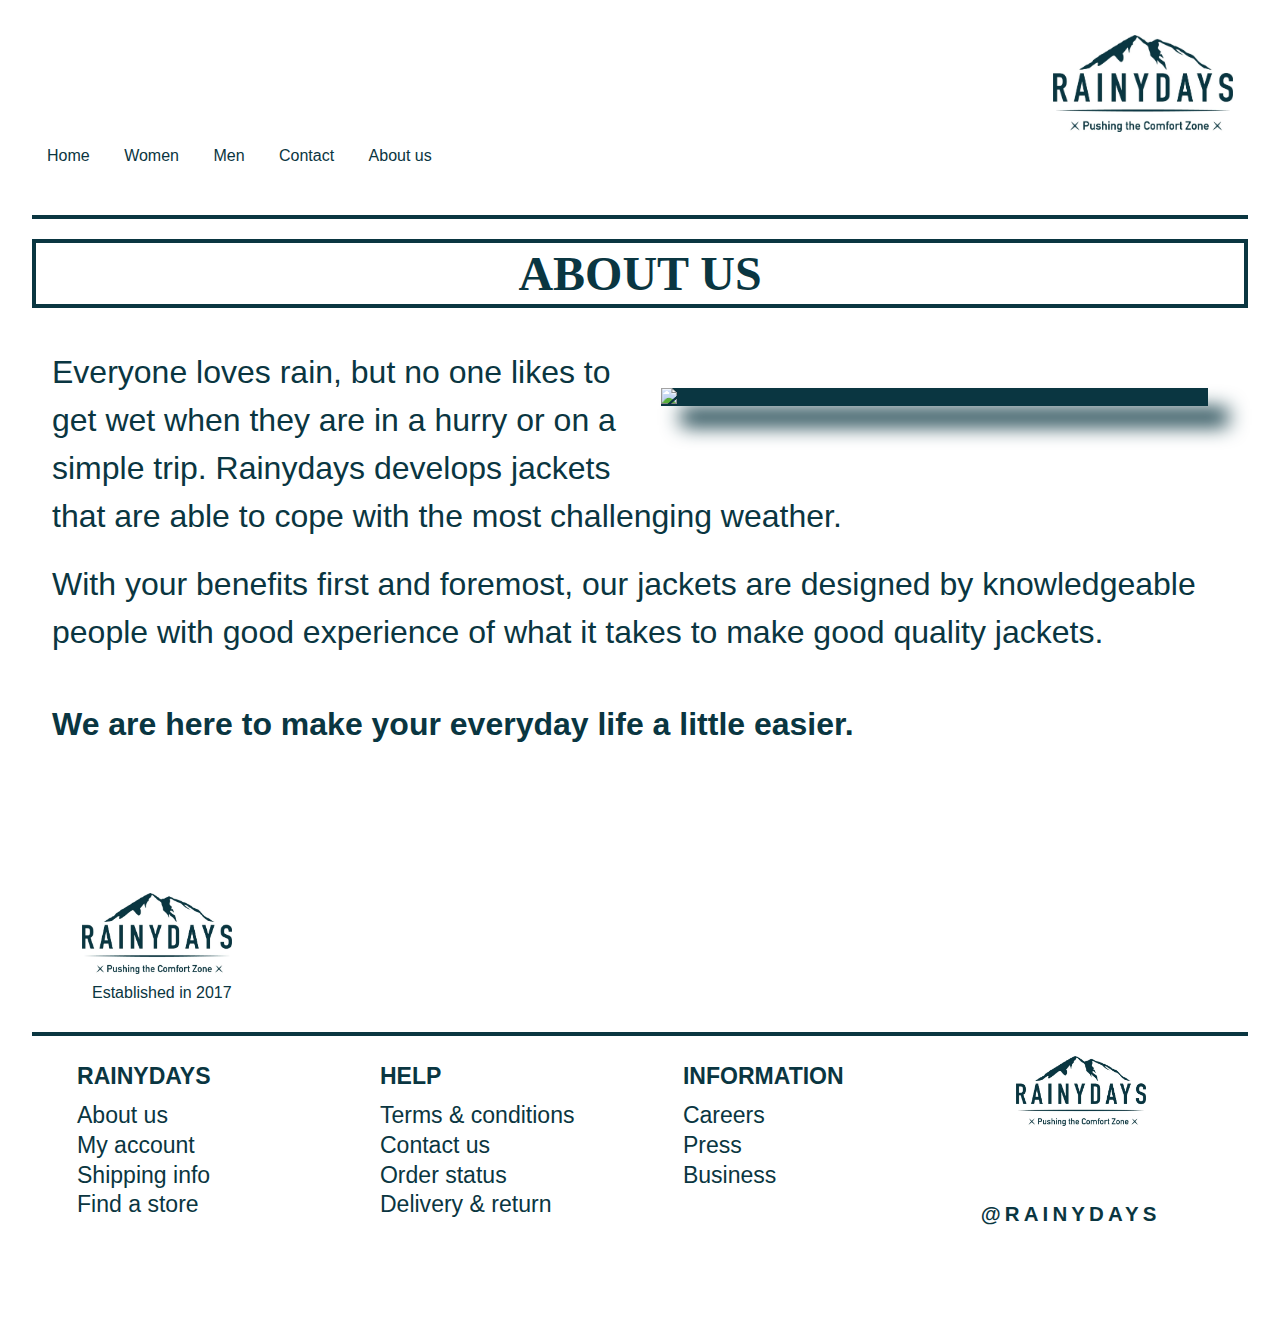
==== commit 8e5ba628: "update" ====
--- a/about.html
+++ b/about.html
@@ -13,25 +13,24 @@
 <body>
   <header>
     <div>
-      <input type="button" id="back" onclick="history.go(-1);"> 
+      <input type="button" id="back" value="back"
+      onclick="history.go(-1);"> 
       <label for="back"><i class="fa-solid fa-arrow-left fa-2x" style="color: #0a3641;"></i></label>
     </div> 
     <div>
       <a href="index.html"><img class="headlogo" src="images/Logo/Logo.jpg" alt="Logo"></a>
     </div>
     <div>
-      <input type="checkbox" id="menu-chechbox" />
+      <input type="checkbox" id="menu-chechbox">
       <label class="hide" for="menu-chechbox"><i class="fa fa-bars fa-2x" style="color: #0a3641;"></i>
       </label> 
       <nav class="nav1">
-        <ul>
-          <li><a href="index.html">Home</a></li>
-          <li><a href="women.html">Women</a></li>
-          <li><a href="men.html">Men</a></li>
-          <li><a href="contact.html">Contact</a></li>
-          <li><a href="about.html">About us</a></li>
-        </ul>
-      </nav>   
+        <a href="index.html">Home</a>
+        <a href="women.html">Women</a>
+        <a href="men.html">Men</a>
+        <a href="contact.html">Contact</a>
+        <a href="about.html">About us</a>
+      </nav>     
     </div>
     <div>
       <nav>
--- a/css/styles.css
+++ b/css/styles.css
@@ -584,6 +584,7 @@
 }
 
 .c-form {
+    display: flexbox;
     flex-direction: column;
     width: 95%;
     padding: 15px;
@@ -731,15 +732,15 @@
 }
 
 .name1, .address1 {
-    width: 250px;
+    width: 240px;
     margin: 10px;
     background-color: #d9d9d9;
 }
 
 .city1, .code1 {
     position: relative;
-    width: 110px;
-    margin: 10px;
+    width: 105px;
+    margin: 7px;
     flex-direction: column;
     background-color: #d9d9d9;
 }
@@ -753,7 +754,7 @@
 }
 
 .creditnr {
-    width: 250px;
+    width: 240px;
     margin: 10px;
     background-color: #d9d9d9;
 }
@@ -761,7 +762,7 @@
 .mount, .year, .cvv {
     position: relative;
     width: 62px;
-    margin: 10px;
+    margin: 7px;
     flex-direction: column;
     background-color: #d9d9d9;
 }
@@ -1333,7 +1334,7 @@
 /*About us*/   
 
 .img4 {
-    width: 800px;
+    width: 80%;
     height: auto;
     margin: auto;
     background-image: url('/images/Other/greenjacket-medium.jpg'); 
@@ -1772,7 +1773,7 @@
 
 .img4 {
     display: block;
-    max-width: 50%;
+    max-width: 45%;
     min-width: 300px;
     float: right;
     margin: 40px;
@@ -1782,7 +1783,7 @@
 
 .p1 {
     font-size: 2em;
-    margin-top: 35px;
+    margin-top: 40px;
     text-align: left;
 }
 
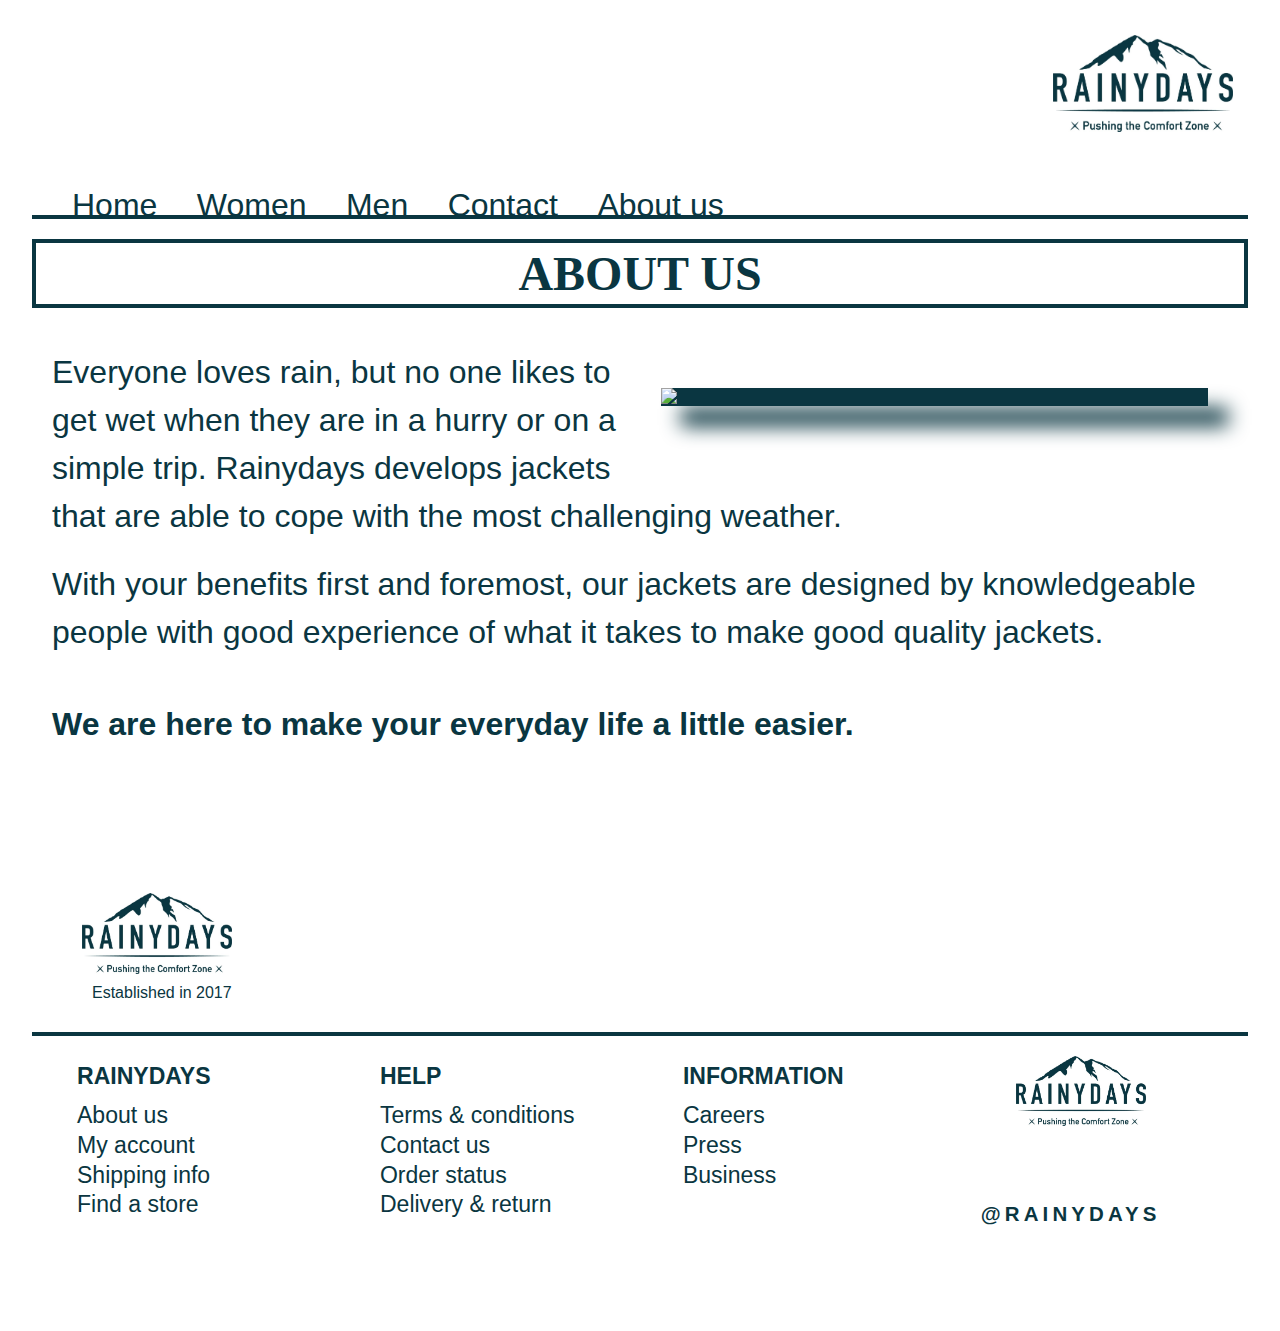
==== commit 7e481d39: "update" ====
--- a/about.html
+++ b/about.html
@@ -42,7 +42,7 @@
   <main>
     <div class="line1"></div>
     <div><h1>ABOUT US</h1>
-    <section class="ab-content">
+    <div class="ab-content">
       <div>
         <img class="img4" src="images/other/greenjacket-small.jpg" alt="Girl in green jacket">
       </div>
@@ -52,7 +52,7 @@
           <p class="p3">We are here to make your everyday life a little easier.</p>
         </div>
       </div>
-    </section>
+    </div>
     <div>
       <img class="logo4" src="images/Logo/Logo.jpg"> 
       <p class="p4">Established in 2017</p>
--- a/css/styles.css
+++ b/css/styles.css
@@ -87,15 +87,19 @@
     font-weight: bold;
 }
 
+.nav1 {
+    margin: 40px 15px;
+}
+
 .nav1 li {
-    font-size: 1em;
     border: 1px solid #0A3641;
     width: 150px;
 }
 
 .nav1 a {
-    color: #0A3641;   
-    margin: 10px 15px;
+    font-size: 2em;
+    color: #0A3641;  
+    padding: 0px 10px; 
 }
 
 .nav1 ul {
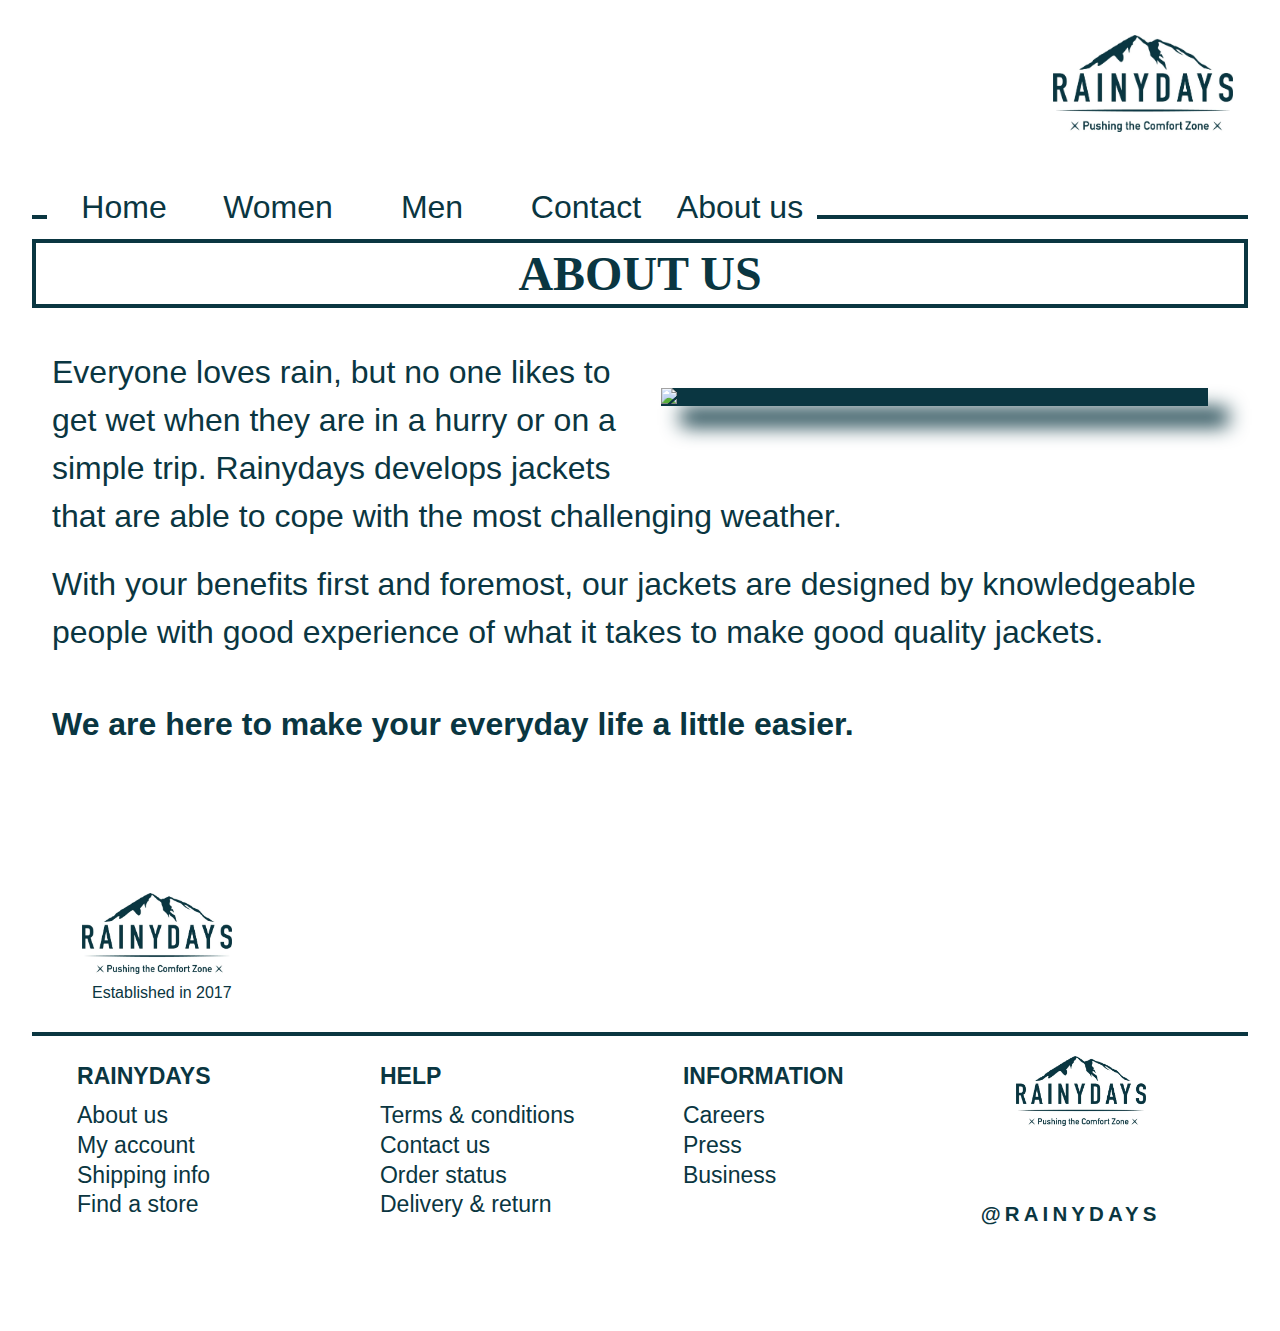
==== commit 8a1db186: "update" ====
--- a/about.html
+++ b/about.html
@@ -25,12 +25,14 @@
       <label class="hide" for="menu-chechbox"><i class="fa fa-bars fa-2x" style="color: #0a3641;"></i>
       </label> 
       <nav class="nav1">
-        <a href="index.html">Home</a>
-        <a href="women.html">Women</a>
-        <a href="men.html">Men</a>
-        <a href="contact.html">Contact</a>
-        <a href="about.html">About us</a>
-      </nav>     
+        <div class="nav2">
+          <a href="index.html">Home</a>
+          <a href="women.html">Women</a>
+          <a href="men.html">Men</a>
+          <a href="contact.html">Contact</a>
+          <a href="about.html">About us</a>
+        </div>
+      </nav>      
     </div>
     <div>
       <nav>
@@ -41,16 +43,15 @@
   </header>
   <main>
     <div class="line1"></div>
-    <div><h1>ABOUT US</h1>
+    <h1>ABOUT US</h1>
     <div class="ab-content">
       <div>
         <img class="img4" src="images/other/greenjacket-small.jpg" alt="Girl in green jacket">
       </div>
-        <div class="ab-p">
-          <p class="p1"> Everyone loves rain, but no one likes to get wet when they are in a hurry or on a simple trip. Rainydays develops jackets that are able to cope with the most challenging weather.</p> 
-          <p class="p2"> With your benefits first and foremost, our jackets are designed by knowledgeable people with good experience of what it takes to make good quality jackets.</p> 
-          <p class="p3">We are here to make your everyday life a little easier.</p>
-        </div>
+      <div class="ab-p">
+        <p class="p1"> Everyone loves rain, but no one likes to get wet when they are in a hurry or on a simple trip. Rainydays develops jackets that are able to cope with the most challenging weather.</p> 
+        <p class="p2"> With your benefits first and foremost, our jackets are designed by knowledgeable people with good experience of what it takes to make good quality jackets.</p> 
+        <p class="p3">We are here to make your everyday life a little easier.</p>
       </div>
     </div>
     <div>
@@ -60,7 +61,7 @@
   </main>
   <footer>
     <div class="footline"></div>
-    <section class="footer-x">
+    <div class="footer-x">
       <div class="foot1">
         <p class="foot-x">rainydays</p>
         <p>About us</p>
@@ -91,7 +92,7 @@
           </div> 
         <p class="foot-lname">@rainydays</p>
       </div>
-    </section>
+    </div>
   </footer>
 </body>
 </html>--- a/css/styles.css
+++ b/css/styles.css
@@ -87,23 +87,21 @@
     font-weight: bold;
 }
 
-.nav1 {
-    margin: 40px 15px;
-}
-
-.nav1 li {
-    border: 1px solid #0A3641;
+.nav2 {
+    display: flex;
+    flex-direction: column;
+    margin-left: 15px;
+}
+
+.nav2 a {
+    font-size: 1.3em;
+    color: #0A3641; 
+    margin-left: 10px;
     width: 150px;
-}
-
-.nav1 a {
-    font-size: 2em;
-    color: #0A3641;  
-    padding: 0px 10px; 
-}
-
-.nav1 ul {
-    display: block;
+    background-color: #fff;
+    padding: 2px;
+    padding-left: 20px;
+    border: 1px solid #0A3641; 
 }
 
 label {
@@ -146,25 +144,32 @@
     border: 3px solid #0A3641;
 }   
 
+.content-x {
+    display: block;
+}
+
 .women, .men {
-    display: flex;
+    display: block;
+    font-size: 2em;
+    padding: 40px 0px;
+    
+    width: 250px;
     border: 5px solid #fff;
     box-sizing: border-box;
-    color: #0A3641;
     margin: 15px 0;
     letter-spacing: 0.3em;
-    align-items: center;
-    justify-content: center;
-    font-weight: bold;
-}   
-
-.women a, .men a {
-    font-size: 2.5em;
-    padding: 5px;
-    margin: 20px;
+    
+    text-align: center;
+    font-weight: bold;    
     color: #fff;
     -webkit-text-fill-color: #fff;
     -webkit-text-stroke-width: 3px;
+}   
+
+.women a, .men a {
+    align-items: center;
+    justify-content: center;
+    margin: auto;
 }
 
 .sf p {
@@ -206,15 +211,10 @@
     border-image: linear-gradient(90deg, #dbdbdb,#0a3641) 30;   
 }
 
-.na-img1 {
+.na-img1, .na-img2 {
     width: 130px;
     margin: 10px;
-}
-
-.na-img2 {
-    width: 130px;
-    margin: 10px;
-    cursor: pointer;
+    padding: 20px 0px;
 }
 
 .name-na {
@@ -1071,7 +1071,7 @@
     width: 180px;
 }
 
-.nav1 li  {
+.nav2 a {
     font-size: 1.5em;
     width: 180px;
 }
@@ -1288,17 +1288,14 @@
     min-width: 140px ;
     height: auto;
 }
-    
-.nav1 a {
-    font-size: 2em;
-}
+
 
 #menu-chechbox:checked ~ nav {
     width: 200px;
 }
 
-.nav1 li  {
-    font-size: 1em;
+.nav2 a {
+    font-size: 1.4em;
     width: 200px;
 }
 
@@ -1629,28 +1626,31 @@
     
 .nav1 {
     display: block;
-    position: absolute;  
-}
-
-.nav1 li {
-    display: inline;
+    position: absolute;
+    visibility: visible;
+}
+
+.nav2 {
+    display: flex;
+    flex-direction: row;
+    
     border: none;
-    font-size: 1.5em; 
-}
-
-.nav1 ul {
-    visibility: visible;
+    margin-top: 40px;
+    width: auto;margin-left: 15px; 
+}
+    
+.nav2 a {
+    display: inline-flex;
     border: none;
-    margin-top: 50px;
-    width: auto;
-}
-    
-.nav1 a {
-    margin-left: 15px; 
-    justify-content: space-evenly;
-}
-
-.nav1 a:hover {
+    font-size: 2em; 
+    margin: auto;
+    padding: 2px;
+    justify-content: space-evenly;visibility: visible;
+}
+
+
+
+.nav2 a:hover {
     font-weight: 700;
 }
 
